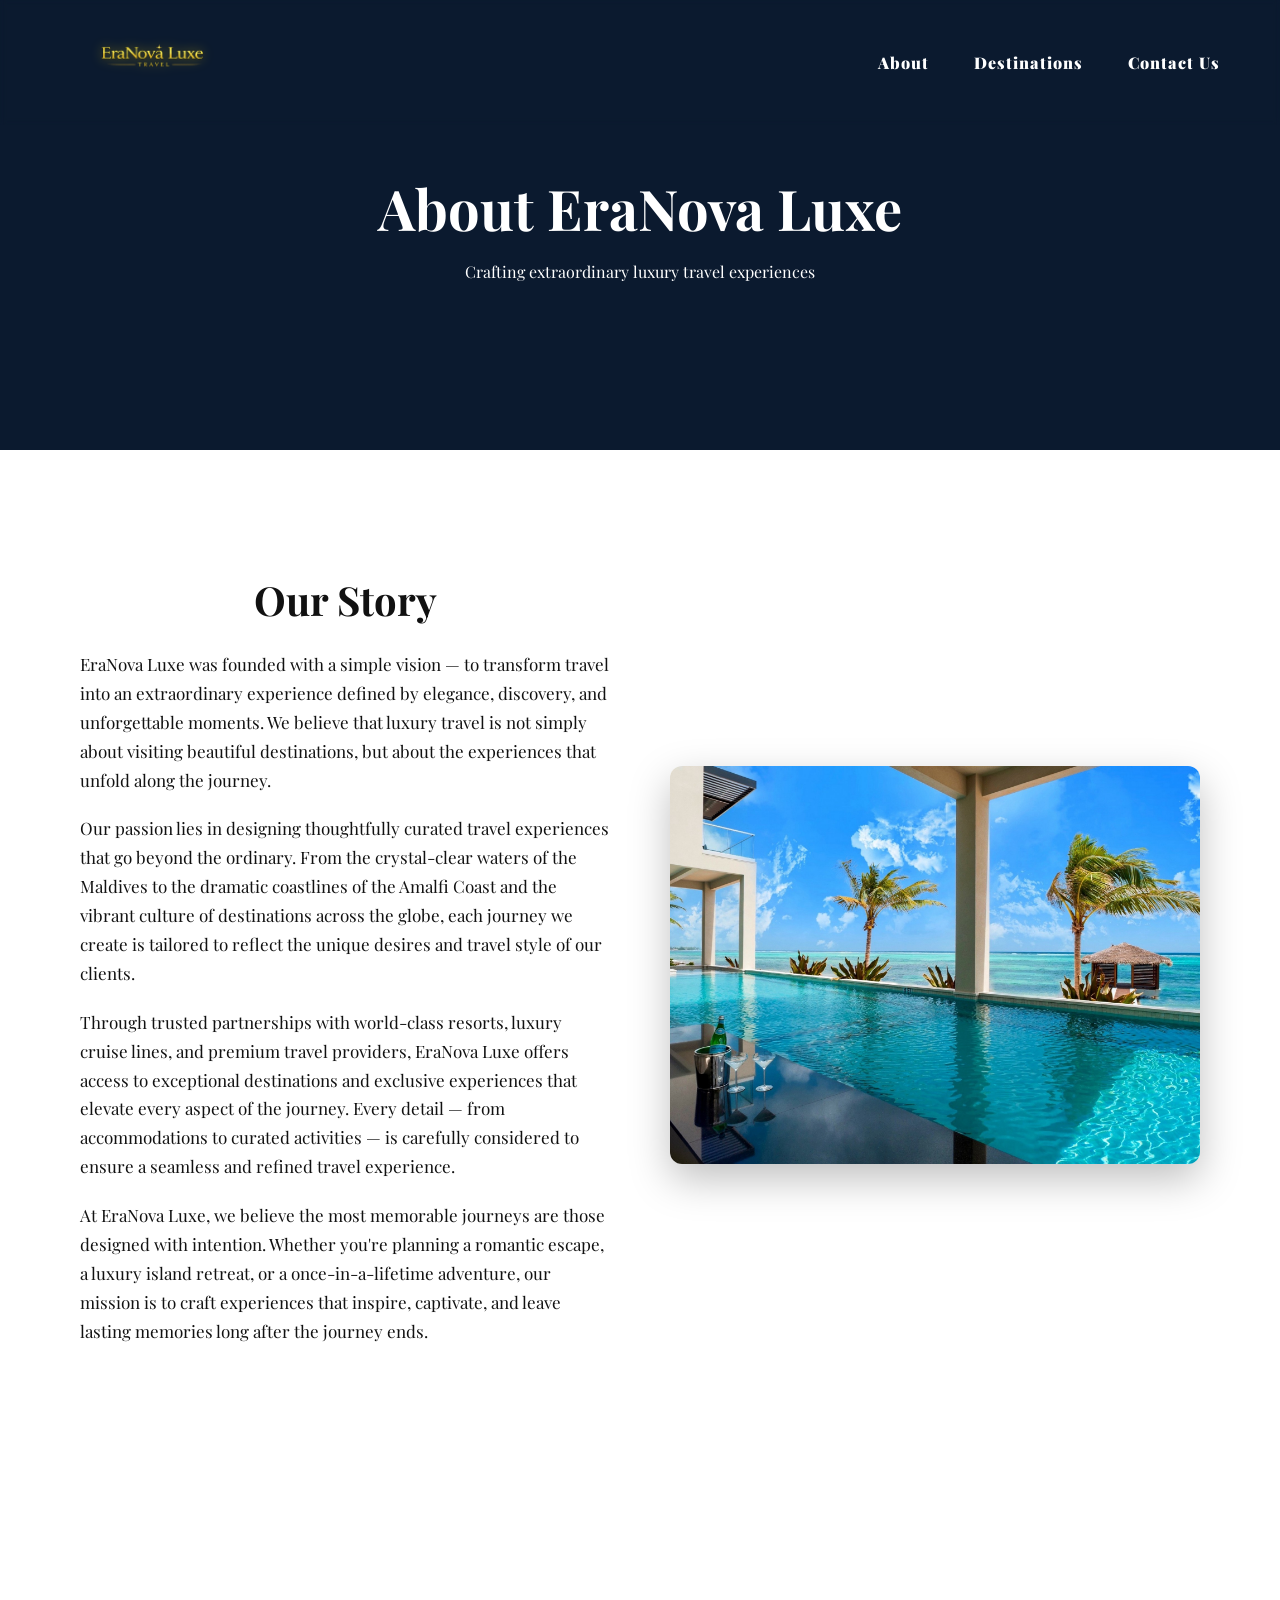
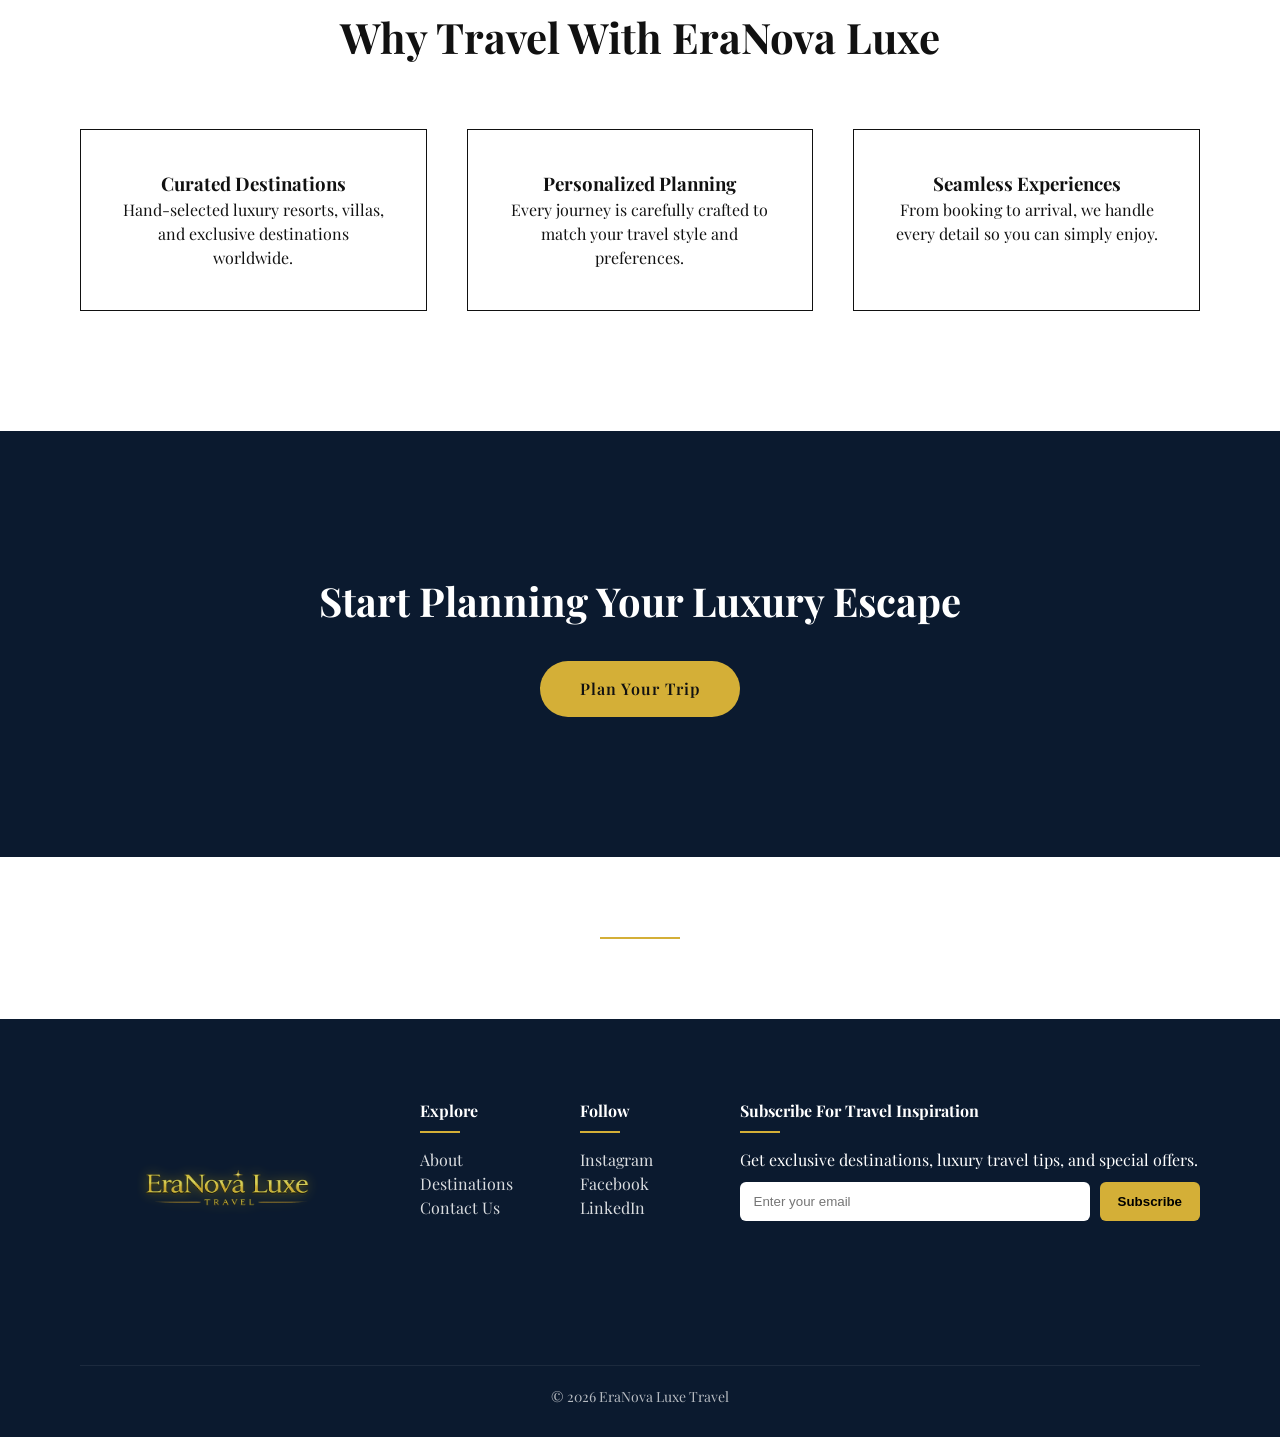
==== about.html @ 35f302a4 "Fixed spelling errors" ====
<!DOCTYPE html>

<html lang="en">

<head>

<meta charset="UTF-8">
<meta name="viewport" content="width=device-width, initial-scale=1.0">

<title>About | EraNova Luxe Travel</title>

<link rel="stylesheet" href="styles.css">

<link href="https://fonts.googleapis.com/css2?family=Playfair+Display:wght@400;600;700&family=Inter:wght@300;400;500&display=swap" rel="stylesheet">

</head>

<body>

<!-- NAVBAR -->

<nav class="navbar">

<a href="./index.html" class="logo">
<img src="./images/1st.png" alt="EraNova Luxe Logo">
</a>

<ul class="nav-links" id="navLinks">
<li><a href="./about.html">About</a></li>
<li><a href="./destinations.html">Destinations</a></li>
<li><a href="./contactus.html">Contact Us</a></li>
</ul>

<div class="menu-toggle" id="menuToggle">≡</div>

</nav>

<!-- HERO -->

<section class="about-hero">

<h1>About EraNova Luxe</h1>

<p>Crafting extraordinary luxury travel experiences</p>

</section>

<!-- ABOUT CONTENT -->

<section class="about-section">

<div class="about-container">

<div class="about-text">

<h2>Our Story</h2>

<p>
EraNova Luxe was founded with a simple vision — to transform travel into an extraordinary experience defined by elegance, discovery, and unforgettable moments. We believe that luxury travel is not simply about visiting beautiful destinations, but about the experiences that unfold along the journey.
</p>

<p>
Our passion lies in designing thoughtfully curated travel experiences that go beyond the ordinary. From the crystal-clear waters of the Maldives to the dramatic coastlines of the Amalfi Coast and the vibrant culture of destinations across the globe, each journey we create is tailored to reflect the unique desires and travel style of our clients.
</p>

<p>
Through trusted partnerships with world-class resorts, luxury cruise lines, and premium travel providers, EraNova Luxe offers access to exceptional destinations and exclusive experiences that elevate every aspect of the journey. Every detail — from accommodations to curated activities — is carefully considered to ensure a seamless and refined travel experience.
</p>

<p>
At EraNova Luxe, we believe the most memorable journeys are those designed with intention. Whether you're planning a romantic escape, a luxury island retreat, or a once-in-a-lifetime adventure, our mission is to craft experiences that inspire, captivate, and leave lasting memories long after the journey ends.
</p>


</div>

<div class="about-image">

<img src="./images/luxurytravel.jpg" alt="Luxury Travel Experience">

</div>

</div>

</section>

<!-- WHY US -->

<section class="why">

<h2 class="section-title">Why Travel With EraNova Luxe</h2>

<div class="why-grid">

<div class="why-card">
<h3>Curated Destinations</h3>
<p>Hand-selected luxury resorts, villas, and exclusive destinations worldwide.</p>
</div>

<div class="why-card">
<h3>Personalized Planning</h3>
<p>Every journey is carefully crafted to match your travel style and preferences.</p>
</div>

<div class="why-card">
<h3>Seamless Experiences</h3>
<p>From booking to arrival, we handle every detail so you can simply enjoy.</p>
</div>

</div>

</section>

<!-- CTA -->

<section class="cta-section">

<h2>Start Planning Your Luxury Escape</h2>

<a href="./contactus.html" class="cta-button">Plan Your Trip</a>

</section>

<div class="divider"></div>


<!-- FOOTER -->

<footer class="footer">

<div class="footer-container">

<div class="footer-brand">
<a href="./index.html">
<img src="./images/1st.png" alt="EraNova Luxe Logo" class="footer-logo">
</a>
</div>

<div class="footer-links">

<h4>Explore</h4>

<ul>
<li><a href="./about.html">About</a></li>
<li><a href="./destinations.html">Destinations</a></li>
<li><a href="./contactus.html">Contact Us</a></li>
</ul>

</div>

<div class="footer-social">

<h4>Follow</h4>

<ul>
<li><a href="https://www.instagram.com/eranovaluxetravel/">Instagram</a></li>
<li><a href="https://www.facebook.com/profile.php?id=61588333892212">Facebook</a></li>
<li><a href="https://www.linkedin.com/company/eranova-luxe-travel">LinkedIn</a></li>
</ul>

</div>

<div class="newsletter">
  
  <h4>Subscribe For Travel Inspiration</h4>
  
  <p>Get exclusive destinations, luxury travel tips, and special offers.</p>
  
  <form action="https://formspree.io/f/mzdjbwyy" method="POST" class="newsletter-form">
    
    <input type="email" name="email" placeholder="Enter your email" required>
    
    <button type="submit">Subscribe</button>
    
  </form>
  
</div>
</div>


<div class="footer-bottom">
<p>© 2026 EraNova Luxe Travel</p>
</div>

</footer>

<script>

const menuToggle = document.getElementById("menuToggle");
const navLinks = document.getElementById("navLinks");

menuToggle.addEventListener("click", () => {
navLinks.classList.toggle("active");
});

</script>

</body>
</html>
---- styles.css ----
/* ================= GLOBAL ================= */

*{
margin:0;
padding:0;
box-sizing:border-box;
}

body{
font-family:"Playfair Display", serif;
background:#ffffff;
color:#111;
line-height:1.5;
}


/* ================= NAVBAR ================= */

.navbar{
position:absolute;
top:0;
left:0;
width:100%;
display:flex;
justify-content:space-between;
align-items:center;
padding:0 60px;
color:white;
z-index:10;
backdrop-filter:blur(3px);
}

.logo{
font-size:24px;
letter-spacing:2px;
font-weight:500;
}

.logo img{
height:125px;
width:auto;
display:block;
object-fit:contain;
filter:drop-shadow(0 0 6px rgba(255,215,0,.4));
}

.nav-links{
list-style:none;
display:flex;
gap:45px;
}

.nav-links a{
text-decoration:none;
color:#ffffff;
font-size:16px;
letter-spacing:1px;
font-weight:900;
transition:.3s;
}

.nav-links a:hover{
color:#d4af37;
}

.menu-toggle{
display:none;
font-size:30px;
cursor:pointer;
color:white;
}


/* ================= HERO ================= */

.hero{
position:relative;
height:100vh;
overflow:hidden;
}

.background-video{
position:absolute;
top:0;
left:0;
width:100%;
height:100%;
object-fit:cover;
z-index:-1;
}

.overlay{
position:absolute;
top:0;
left:0;
width:100%;
height:100%;
background:rgba(0,0,0,0.45);
z-index:-1;
}

.hero-content{
position:absolute;
top:50%;
left:50%;
transform:translate(-50%,-50%);
text-align:center;
color:white;
z-index:5;
max-width:700px;
animation:fadeUp 1.2s ease;
}

.hero-content h1{
font-size:48px;
margin-bottom:20px;
}

.hero-content p{
font-size:20px;
margin-bottom:40px;
}

@keyframes fadeUp{
0%{opacity:0; transform:translate(-50%, -40%);}
100%{opacity:1; transform:translate(-50%, -50%);}
}


/* ================= BUTTON ================= */

.cta-button{
padding:16px 40px;
background:#d4af37;
color:#111;
text-decoration:none;
font-weight:600;
letter-spacing:1px;
border-radius:40px;
transition:.3s;
}

.cta-button:hover{
background:#c39b2c;
transform:translateY(-3px);
box-shadow:0 12px 30px rgba(0,0,0,.3);
}


/* ================= PARALLAX ================= */

.parallax{
height:600px;
position:relative;
overflow:hidden;
display:flex;
align-items:center;
justify-content:center;
text-align:center;
}

.parallax::before{
content:"";
position:absolute;
top:0;
left:0;
width:100%;
height:100%;

background-image:
linear-gradient(rgba(0,0,0,0.35), rgba(0,0,0,0.35)),
url("./video/parallax.mp4");

background-size:cover;
background-position:center;
background-attachment:fixed;

z-index:-1;
}
.parallax h2{
font-size:42px;
color:white;
letter-spacing:2px;

text-shadow:
0px 4px 15px rgba(0,0,0,0.6),
0px 10px 40px rgba(0,0,0,0.5);

position:relative;
z-index:2;
}

@media (max-width:768px){

.parallax::before{
background-attachment:scroll;
}

}


/* ================= SECTION DIVIDER ================= */

.divider{
width:80px;
height:2px;
background:#d4af37;
margin:80px auto;
}


/* ================= DESTINATIONS ================= */

.destinations{
padding:120px 80px;
text-align:center;
background:white;
}

.section-title{
font-size:42px;
margin-bottom:60px;
}

.destination-grid{
display:grid;
grid-template-columns:repeat(4,1fr);
gap:25px;
}


/* ================= CARDS ================= */

.card{
height:360px;
background-size:cover;
background-position:center;
position:relative;
display:flex;
align-items:flex-end;
padding:30px;
color:white;
cursor:pointer;
overflow:hidden;
transition:.4s;
}

.card:hover{
transform:scale(1.05);
box-shadow:0 20px 50px #d4af37;
}

.card::after{
content:"";
position:absolute;
top:0;
left:0;
width:100%;
height:100%;
background:linear-gradient(transparent,rgba(0,0,0,.6));
}

.card-content{
position:relative;
z-index:2;
}

.card-button{
display:inline-block;
margin-top:15px;
padding:10px 22px;
background:#d4af37;
color:black;
font-size:14px;
text-decoration:none;
border-radius:20px;
opacity:0;
transform:translateY(10px);
transition:.35s;
}

.card:hover .card-button{
opacity:1;
transform:translateY(0);
}


/* ================= DESTINATION IMAGES ================= */

.maldives{background-image:url("./images/maldives.jpeg");}
.bora{background-image:url("./images/bora.jpeg");}
.dubai{background-image:url("./images/dubai.jpeg");}
.santorini{background-image:url("./images/santorini.jpeg");}
.amalfi{background-image:url("./images/amalfi.jpeg");}
.bali{background-image:url("./images/bali.jpeg");}
.seychelles{background-image:url("./images/seychelles.jpeg");}
.swiss{background-image:url("./images/alps.jpeg");}


/* ================= EXPERIENCES ================= */

.experiences{
padding:120px 80px;
background:#0b1a2f;
color:white;
text-align:center;
}

.experience-grid{
display:grid;
grid-template-columns:repeat(3,1fr);
gap:40px;
}

.experience-card{
padding:40px;
background:rgba(255,255,255,0.05);
border:1px solid rgba(255,255,255,0.1);
transition:.4s;
}

.experience-card:hover{
transform:translateY(-10px);
border-color:#d4af37;
}


/* ================= WHY ================= */

.why{
padding:120px 80px;
background:white;
text-align:center;
}

.why-grid{
display:grid;
grid-template-columns:repeat(3,1fr);
gap:40px;
}

.why-card{
padding:40px;
border:1px solid #111;
transition:.3s;
}

.why-card:hover{
border-color:#d4af37;
transform:translateY(-8px);
}


/* ================= FOOTER ================= */

.footer{
background:#0b1a2f;
color:white;
padding:80px 80px 30px;
}

.footer-container{
display:grid;
grid-template-columns:2fr 2fr 2fr 2fr;
gap:40px;
max-width:1200px;
margin:0 auto;
}

.footer h4{
margin-bottom:15px;
position:relative;

}

.footer h4::after{
content:"";
display:block;
width:40px;
height:2px;
background:#d4af37;
margin-top:8px;
}

.footer a{
text-decoration:none;
color:white;
opacity:.85;
transition:.3s;
}

.footer a:hover{
color:#d4af37;
opacity:1;
}

.footer-bottom{
margin-top:60px;
padding-top:20px;
border-top:1px solid rgba(255,255,255,0.1);
text-align:center;
opacity:.7;
font-size:14px;
}

.footer-logo{
height:200px;
filter:drop-shadow(0 0 6px rgba(255,215,0,.4));
}

.footer ul{
list-style:none;
padding:0;
margin:0;
}

/* ================= NEWSLETTER ================= */

.newsletter-form{
display:flex;
justify-content:end;
gap:10px;
margin-top:10px;
}

.newsletter-form input{
padding:12px 14px;
border-radius:6px;
border:none;
width:350px;
}

.newsletter-form button{
padding:12px 18px;
background:#d4af37;
border:none;
border-radius:6px;
cursor:pointer;
font-weight:600;
}

/* ================= CTA SECTION FIX ================= */

.cta-section{
padding:140px 20px;
background:#0b1a2f;
color:white;

display:flex;
flex-direction:column;
align-items:center;
justify-content:center;

text-align:center;
}

.cta-section h2{
font-size:40px;
margin-bottom:30px;
text-align:center;
}

.cta-section .cta-button{
display:inline-block;
}

/* ================= MOBILE ================= */

@media (max-width:768px){

.logo img{
height:70px;
}

.menu-toggle{
display:block;
}

.nav-links{
display:none;
position:absolute;
top:80px;
right:20px;
flex-direction:column;
background:#0b1a2f;
padding:20px;
border-radius:8px;
width:200px;
z-index:1000;
}

.nav-links.active{
display:flex;
}

.destination-grid,
.experience-grid,
.why-grid{
grid-template-columns:1fr;
}

.trip-builder{
padding:80px 20px;
}

.trip-form{
grid-template-columns:1fr;
}

.footer-container{
grid-template-columns:1fr;
text-align:center;
}

.footer h4::after{
margin-left:auto;
margin-right:auto;
}

.newsletter-form{
justify-content:center;
flex-direction:column;
align-items:center;
}

.newsletter-form input{
width:100%;
max-width:300px;
}

.newsletter-form button{
width:160px;
}

}

/* ================= ABOUT PAGE ================= */

.about-hero{
height:50vh;
background:#0b1a2f;
color:white;
display:flex;
flex-direction:column;
justify-content:center;
align-items:center;
text-align:center;
}

.about-hero h1{
font-size:56px;
margin-bottom:10px;
}

.about-section{
padding:120px 80px;
background:white;
}

.about-container{
display:grid;
grid-template-columns:1fr 1fr;
gap:60px;
align-items:center;
}

.about-text h2{
font-size:40px;
margin-bottom:20px;
text-align:center;
}

.about-text p{
margin-bottom:20px;
font-size:17px;
line-height:1.7;
}

.about-image img{
width:100%;
border-radius:12px;
box-shadow:0 15px 40px rgba(0,0,0,.25);
}


/* ================= DESTINATIONS PAGE ================= */

.destinations-hero{
height:50vh;
background:#0b1a2f;
color:white;
display:flex;
flex-direction:column;
justify-content:center;
align-items:center;
text-align:center;
}

.destinations-hero h1{
font-size:56px;
margin-bottom:10px;
}

.destinations-page{
padding:120px 80px;
background:white;
text-align:center;
}


/* ================= DESTINATION PAGES ================= */

.destination-hero{
height:60vh;
display:flex;
flex-direction:column;
justify-content:center;
align-items:center;
text-align:center;
color:white;
}

.destination-hero h1{
font-size:60px;
}

.destination-info{
padding:120px 80px;
max-width:900px;
margin:auto;
text-align:center;
}

.destination-info h2{
font-size:40px;
margin-bottom:30px;
}

.destination-info p{
font-size:17px;
line-height:1.7;
margin-bottom:20px;
}


/* ================= HERO IMAGES ================= */

.maldives-hero{
background-image:linear-gradient(rgba(0,0,0,.45),rgba(0,0,0,.45)),url("./images/maldives.jpeg");
background-size:cover;
background-position:center;
}

.amalfi-hero{
background-image:linear-gradient(rgba(0,0,0,.45),rgba(0,0,0,.45)),url("./images/amalfi.jpeg");
background-size:cover;
background-position:center;
}

.dubai-hero{
background-image:linear-gradient(rgba(0,0,0,.45),rgba(0,0,0,.45)),url("./images/dubai.jpeg");
background-size:cover;
background-position:center;
}

.santorini-hero{
background-image:linear-gradient(rgba(0,0,0,.45),rgba(0,0,0,.45)),url("./images/santorini.jpeg");
background-size:cover;
background-position:center;
}

.bali-hero{
background-image:linear-gradient(rgba(0,0,0,.45),rgba(0,0,0,.45)),url("./images/bali.jpeg");
background-size:cover;
background-position:center;
}

.bora-hero{
background-image:linear-gradient(rgba(0,0,0,.45),rgba(0,0,0,.45)),url("./images/bora.jpeg");
background-size:cover;
background-position:center;
}

.seychelles-hero{
background-image:linear-gradient(rgba(0,0,0,.45),rgba(0,0,0,.45)),url("./images/seychelles.jpeg");
background-size:cover;
background-position:center;
}

.swiss-hero{
background-image:linear-gradient(rgba(0,0,0,.45),rgba(0,0,0,.45)),url("./images/alps.jpeg");
background-size:cover;
background-position:center;
}


/* ================= DATE RANGE ================= */

.date-range{
display:flex;
align-items:center;
gap:10px;
border:1px solid #ddd;
border-radius:6px;
padding:8px 12px;
}

.date-range input{
border:none;
outline:none;
font-size:15px;
}

.date-separator{
font-size:18px;
color:#888;
}


/* ================= MOBILE ABOUT ================= */

@media(max-width:900px){

.about-container{
grid-template-columns:1fr;
}

}
/* ================= CONTACT / TRIP BUILDER FIX ================= */

.contact-hero{
height:60vh;
display:flex;
flex-direction:column;
justify-content:center;
align-items:center;
text-align:center;
background:#0b1a2f;
color:white;
padding:20px;
}

.contact-hero h1{
font-size:52px;
margin-bottom:10px;
}

.trip-builder{
padding:120px 80px;
background:white;
text-align:center;
}

.trip-form{
max-width:900px;
margin:0 auto;
display:grid;
grid-template-columns:repeat(2,1fr);
gap:25px;
}

.trip-form input,
.trip-form select,
.trip-form textarea{
padding:14px;
border:1px solid #ddd;
border-radius:6px;
font-size:15px;
width:100%;
}

.trip-form textarea{
grid-column:span 2;
height:140px;
}

.trip-form button{
grid-column:span 2;
padding:16px;
background:#d4af37;
border:none;
border-radius:6px;
font-weight:600;
cursor:pointer;
}


/* DATE RANGE */

.date-range{
display:flex;
align-items:center;
gap:10px;
border:1px solid #ddd;
border-radius:6px;
padding:10px 12px;
width:100%;
}

.date-range input{
border:none;
outline:none;
flex:1;
font-size:15px;
}

.date-separator{
font-size:18px;
color:#888;
}


/* MOBILE FORM */

@media(max-width:768px){

.trip-builder{
padding:80px 20px;
}

.trip-form{
grid-template-columns:1fr;
}

.trip-form textarea{
grid-column:span 1;
}

.trip-form button{
grid-column:span 1;
}

}
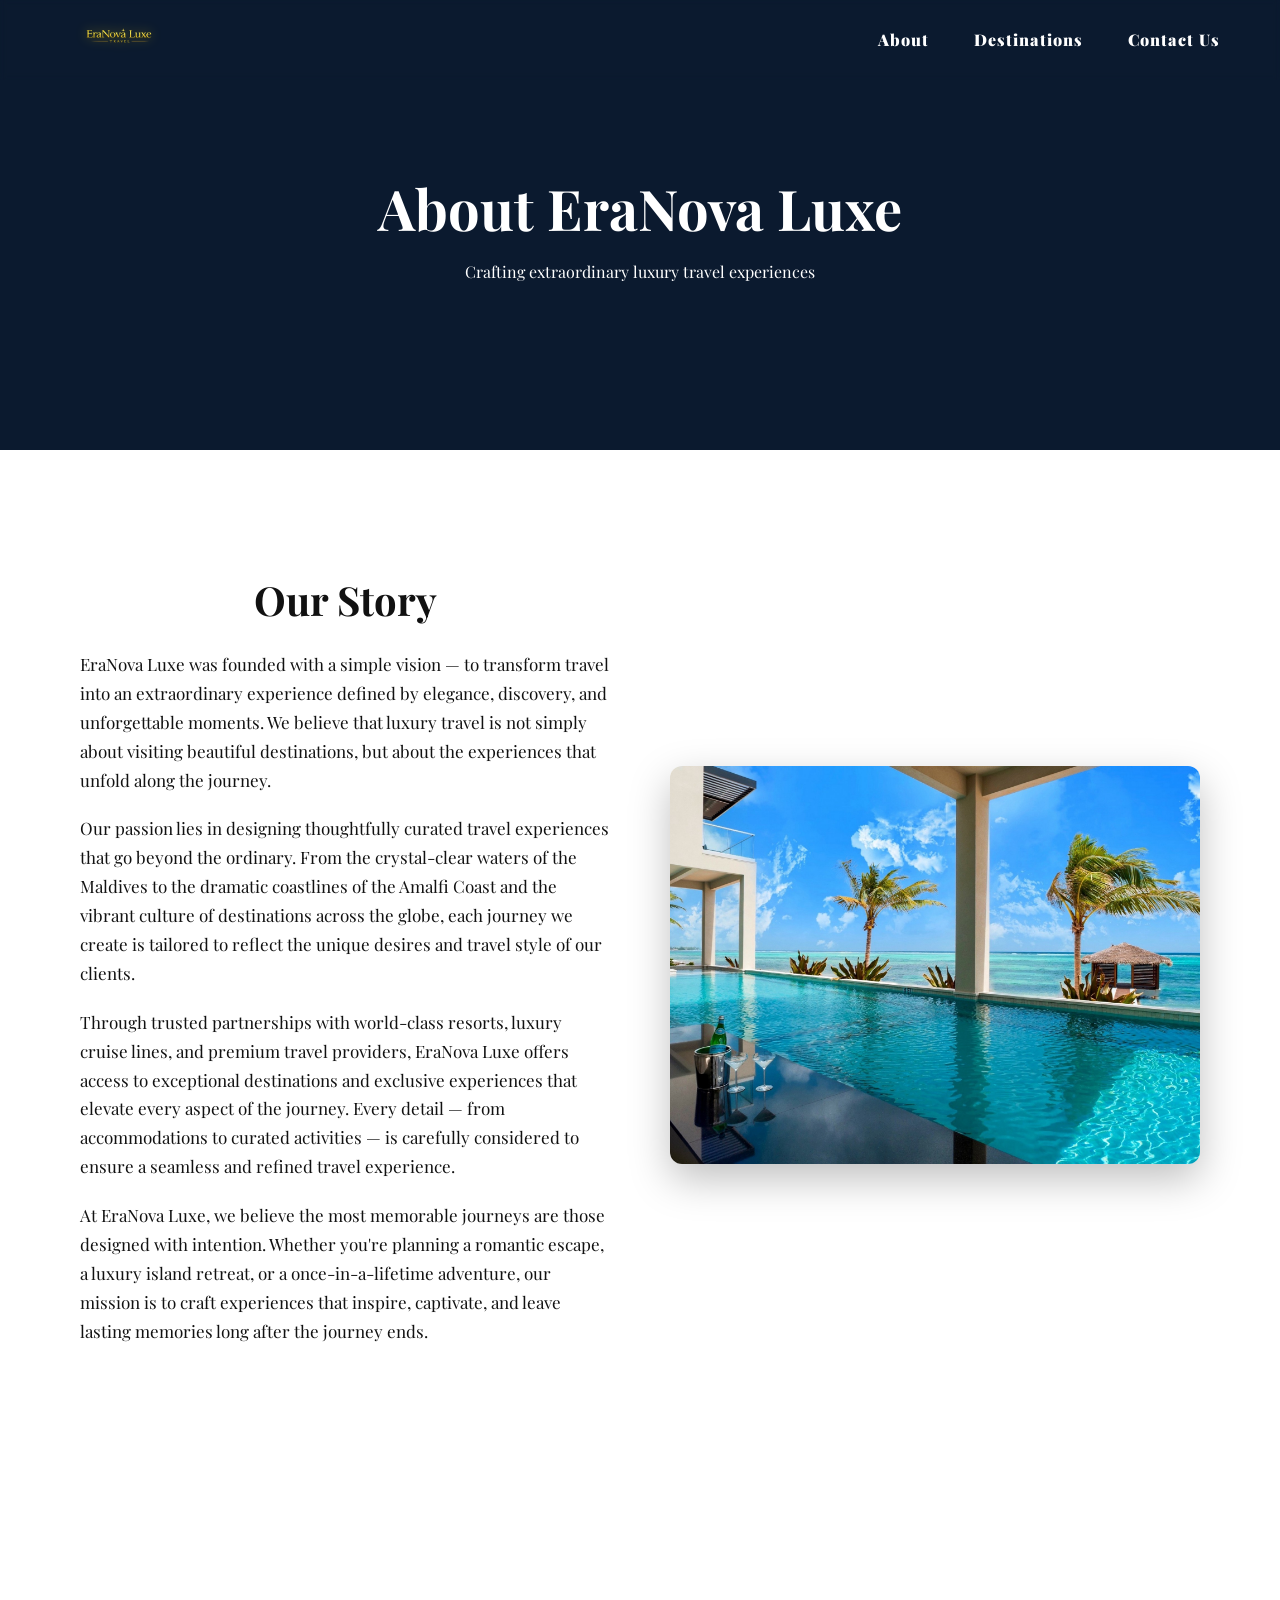
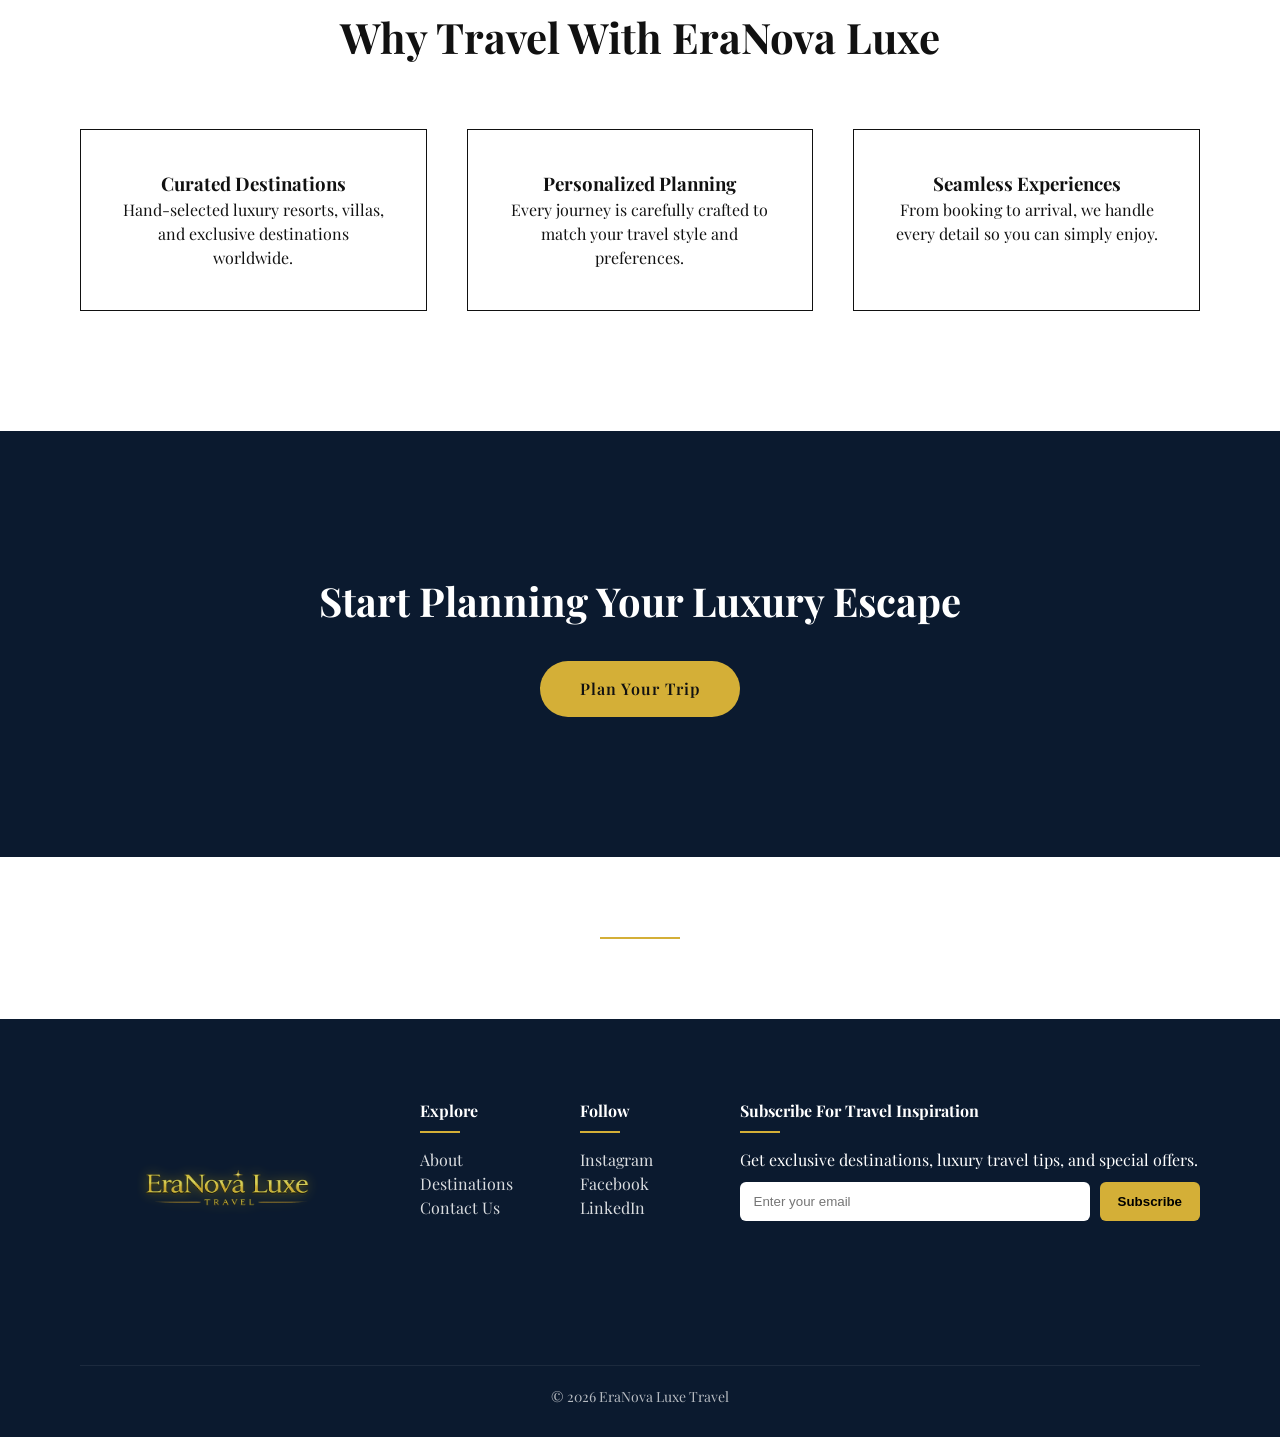
==== commit b58d3dd6: "Added web tab icon" ====
--- a/about.html
+++ b/about.html
@@ -10,6 +10,7 @@
 <title>About | EraNova Luxe Travel</title>
 
 <link rel="stylesheet" href="styles.css">
+<link rel="icon" type="images/png" href="./images/emblem.png">
 
 <link href="https://fonts.googleapis.com/css2?family=Playfair+Display:wght@400;600;700&family=Inter:wght@300;400;500&display=swap" rel="stylesheet">
 
--- a/styles.css
+++ b/styles.css
@@ -37,7 +37,7 @@
 }
 
 .logo img{
-height:125px;
+height:80px;
 width:auto;
 display:block;
 object-fit:contain;
@@ -169,7 +169,7 @@
 
 background-image:
 linear-gradient(rgba(0,0,0,0.35), rgba(0,0,0,0.35)),
-url("./video/parallax.mp4");
+url("./images/resort.jpeg");
 
 background-size:cover;
 background-position:center;
@@ -830,4 +830,119 @@
 grid-column:span 1;
 }
 
+}
+/* ================= STORY SECTION ================= */
+
+.story-section{
+padding:160px 20px;
+max-width:900px;
+margin:auto;
+text-align:center;
+}
+
+.story-section h2{
+font-size:48px;
+margin-bottom:30px;
+}
+
+.story-section p{
+font-size:18px;
+line-height:1.8;
+opacity:.85;
+}
+
+
+/* ================= LUXURY EXPERIENCES ================= */
+
+.luxury-experiences{
+padding:140px 80px;
+background:#0b1a2f;
+color:white;
+text-align:center;
+}
+
+.luxury-grid{
+display:grid;
+grid-template-columns:repeat(4,1fr);
+gap:40px;
+margin-top:60px;
+}
+
+.luxury-card{
+padding:40px;
+border:1px solid rgba(255,255,255,0.15);
+transition:.4s;
+}
+
+.luxury-card:hover{
+transform:translateY(-8px);
+border-color:#d4af37;
+}
+
+.luxury-card h3{
+font-size:22px;
+margin-bottom:10px;
+}
+
+.luxury-card p{
+font-size:15px;
+opacity:.8;
+}
+
+
+/* ================= TRAVEL JOURNAL ================= */
+
+.journal{
+padding:140px 80px;
+text-align:center;
+}
+
+.journal-grid{
+display:grid;
+grid-template-columns:repeat(3,1fr);
+gap:30px;
+margin-top:60px;
+}
+
+.journal-card{
+text-align:left;
+cursor:pointer;
+}
+
+.journal-card img{
+width:100%;
+border-radius:8px;
+transition:.4s;
+}
+
+.journal-card img:hover{
+transform:scale(1.05);
+}
+
+.journal-card h3{
+margin-top:15px;
+font-size:20px;
+}
+
+
+/* ================= MOBILE ================= */
+
+@media(max-width:900px){
+
+.luxury-grid{
+grid-template-columns:1fr 1fr;
+}
+
+.journal-grid{
+grid-template-columns:1fr;
+}
+
+}
+
+@media(max-width:600px){
+
+.luxury-grid{
+grid-template-columns:1fr;
+}
+
 }
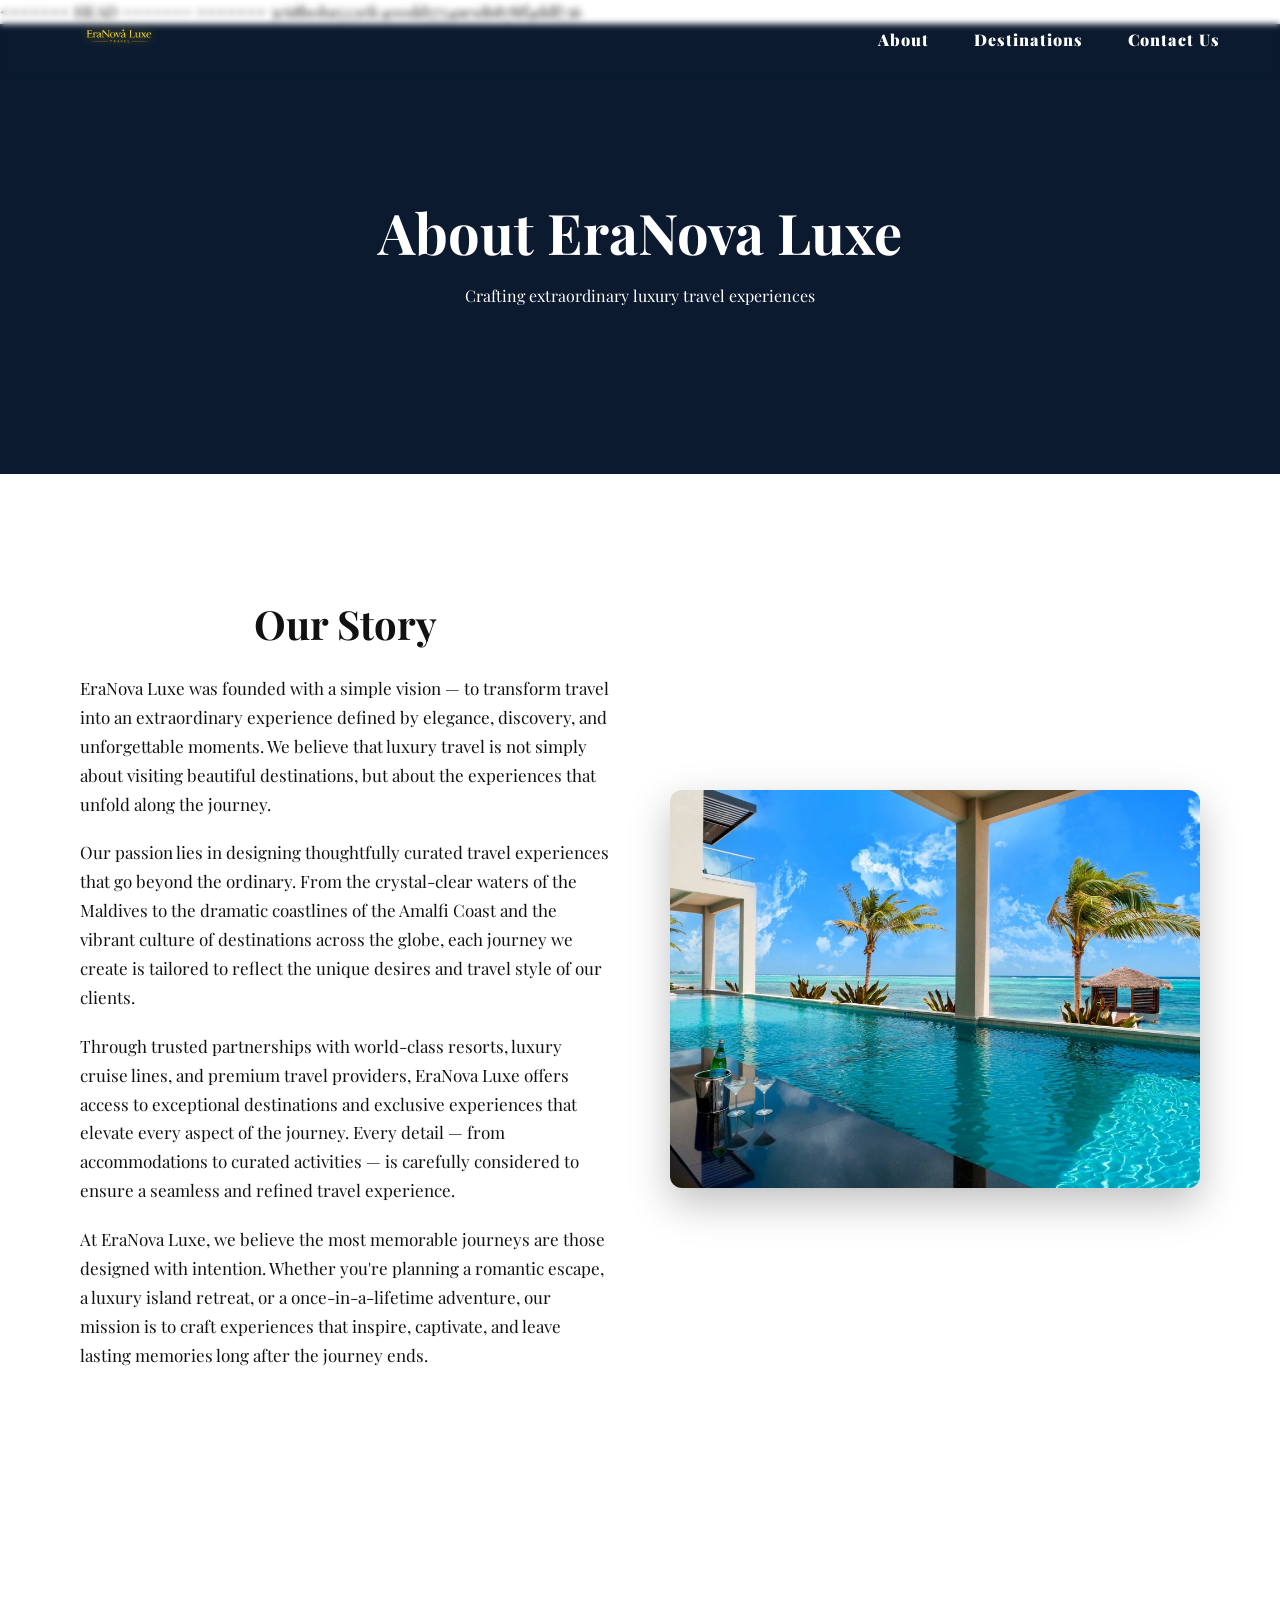
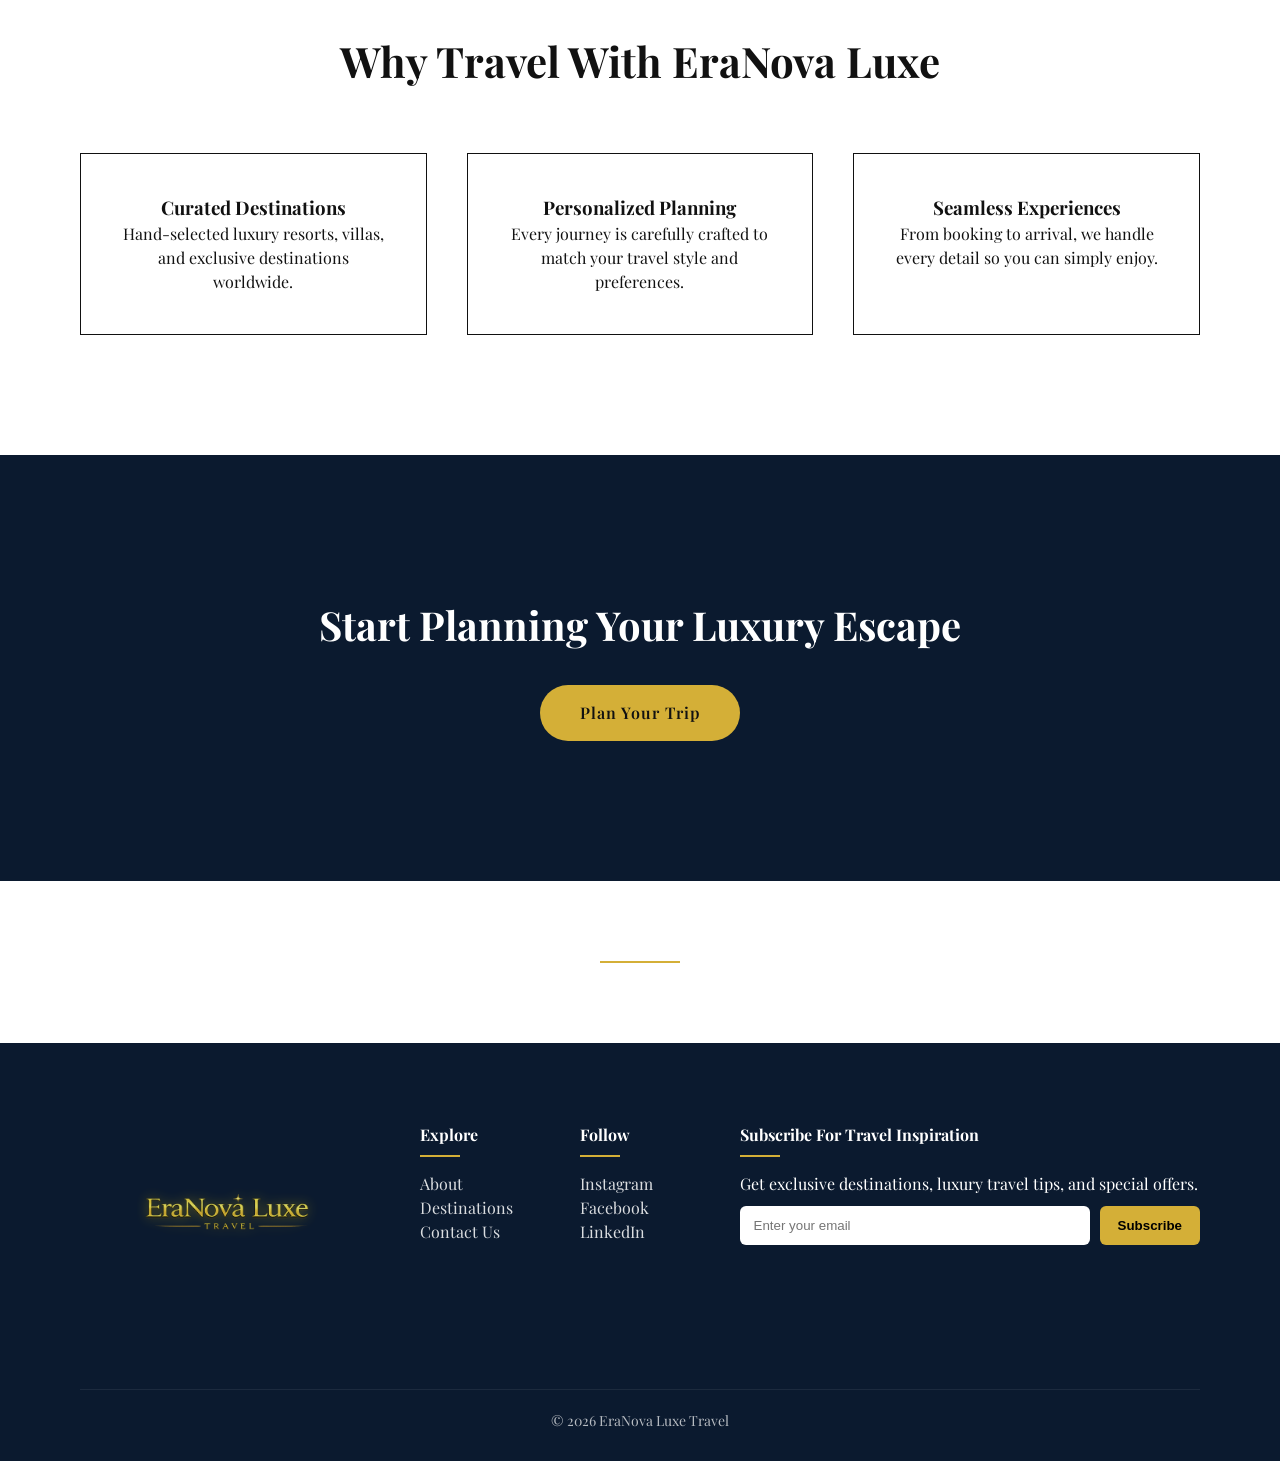
==== commit 5b19d344: "force resolve" ====
--- a/about.html
+++ b/about.html
@@ -7,8 +7,13 @@
 <meta charset="UTF-8">
 <meta name="viewport" content="width=device-width, initial-scale=1.0">
 
-<title>About | EraNova Luxe Travel</title>
-
+<<<<<<< HEAD
+<title>About Era Nova Luxe | Luxury Travel Agency</title>
+=======
+<title>About | EraNova Luxe</title>
+>>>>>>> 3c68b0ba522efc400dd5754ae1d6878ff4ddf736
+
+<meta name="description" content="Era Nova Luxe is a luxury travel agency dedicated to creating personalized luxury vacations and exclusive travel experiences.">
 <link rel="stylesheet" href="styles.css">
 <link rel="icon" type="images/png" href="./images/emblem.png">
 
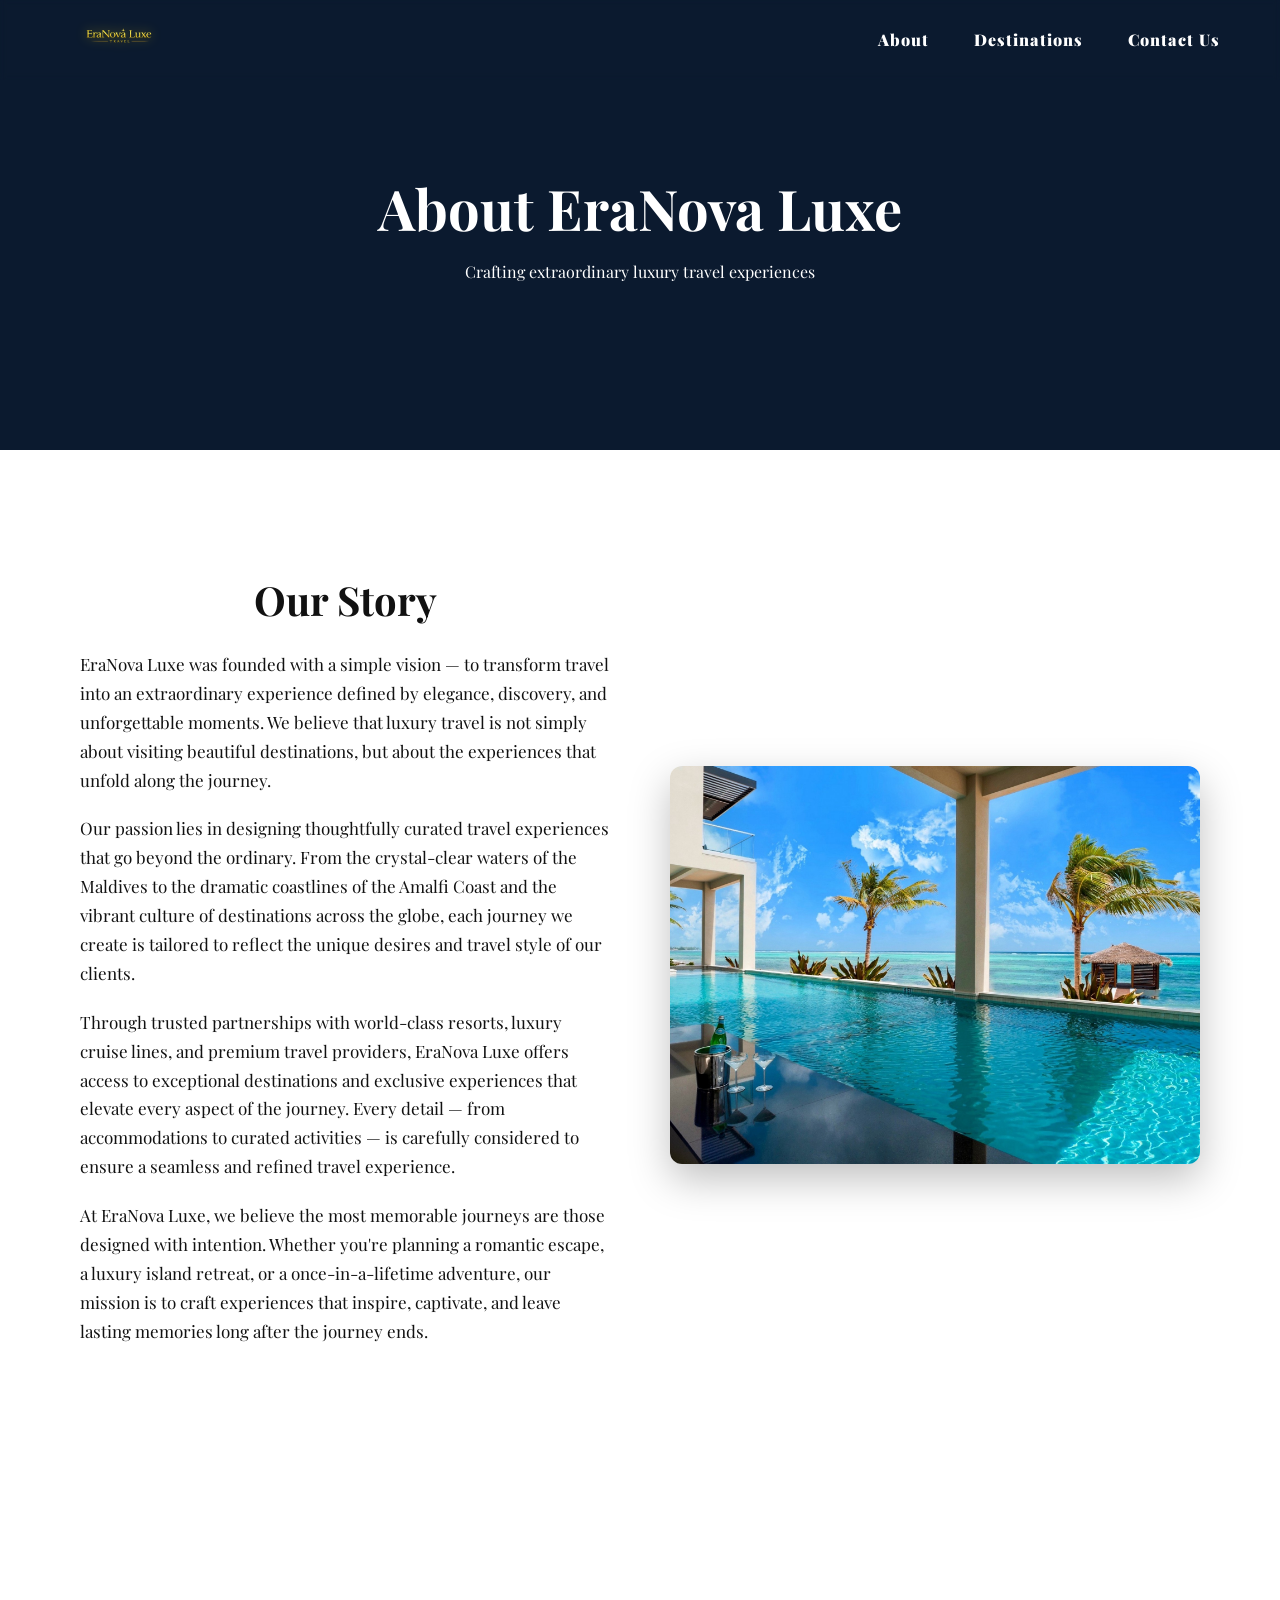
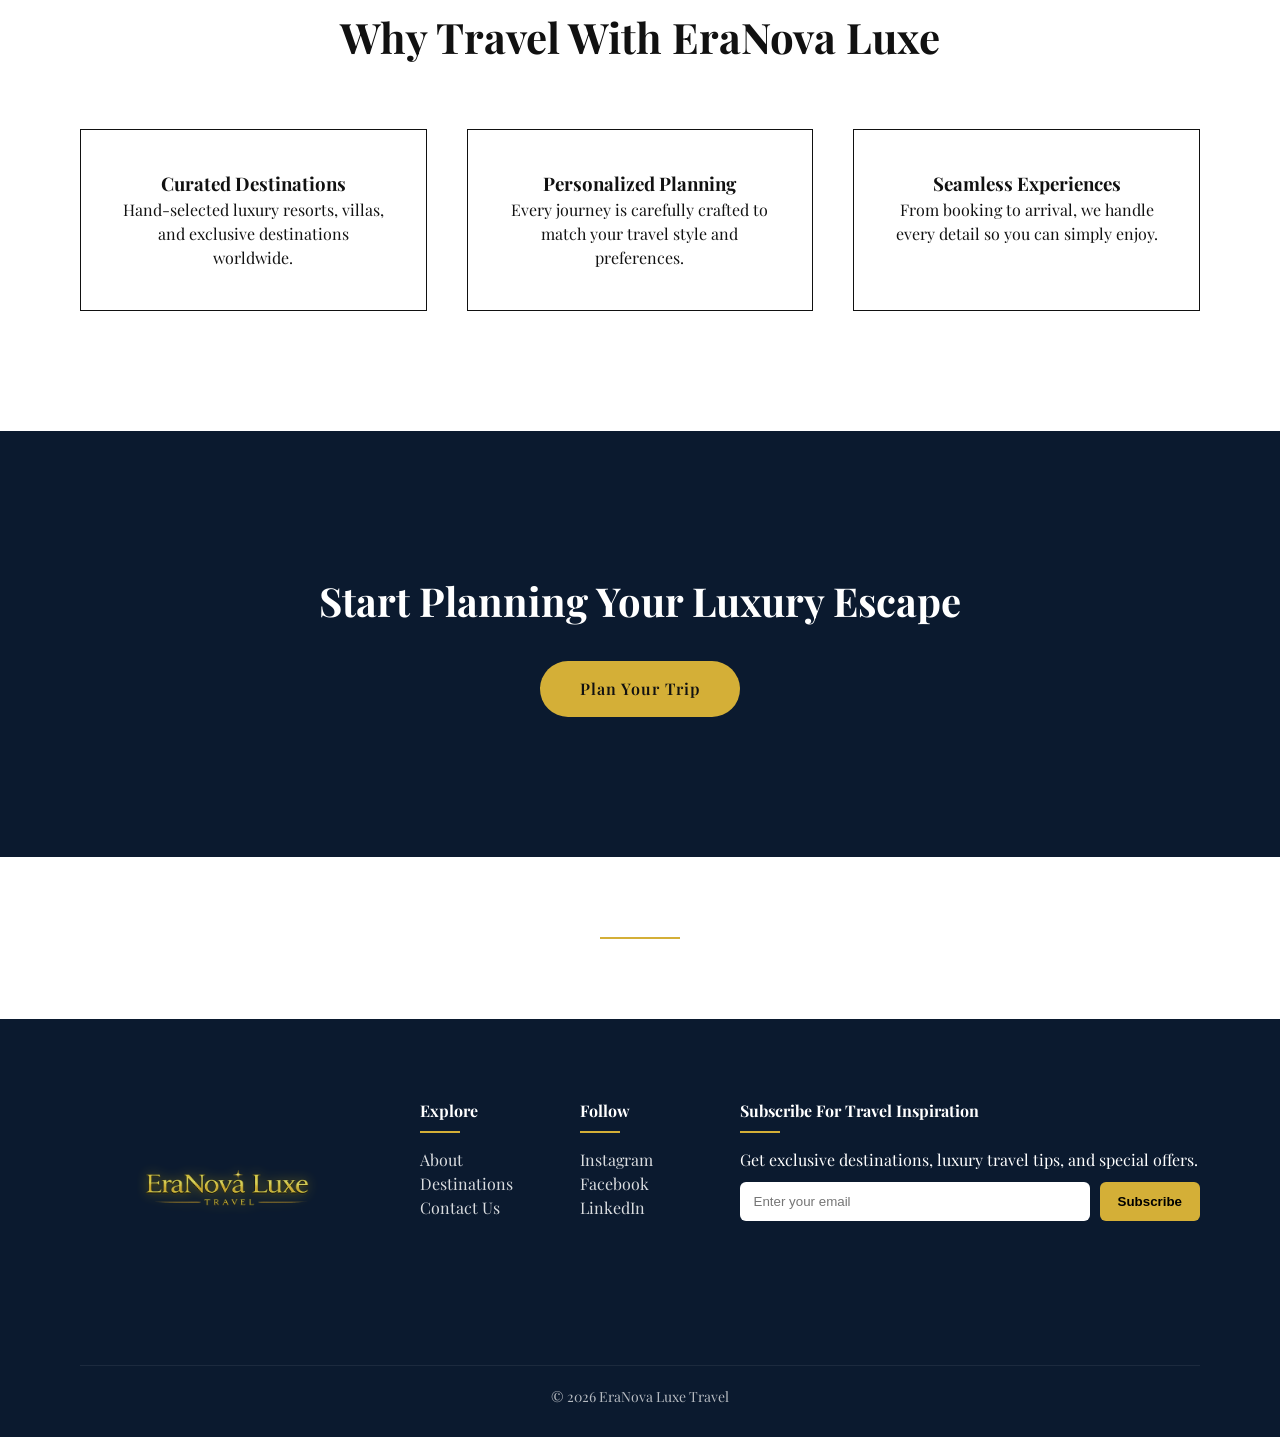
==== commit 24b6aeb9: "fixed merge conflict" ====
--- a/about.html
+++ b/about.html
@@ -7,11 +7,7 @@
 <meta charset="UTF-8">
 <meta name="viewport" content="width=device-width, initial-scale=1.0">
 
-<<<<<<< HEAD
 <title>About Era Nova Luxe | Luxury Travel Agency</title>
-=======
-<title>About | EraNova Luxe</title>
->>>>>>> 3c68b0ba522efc400dd5754ae1d6878ff4ddf736
 
 <meta name="description" content="Era Nova Luxe is a luxury travel agency dedicated to creating personalized luxury vacations and exclusive travel experiences.">
 <link rel="stylesheet" href="styles.css">
